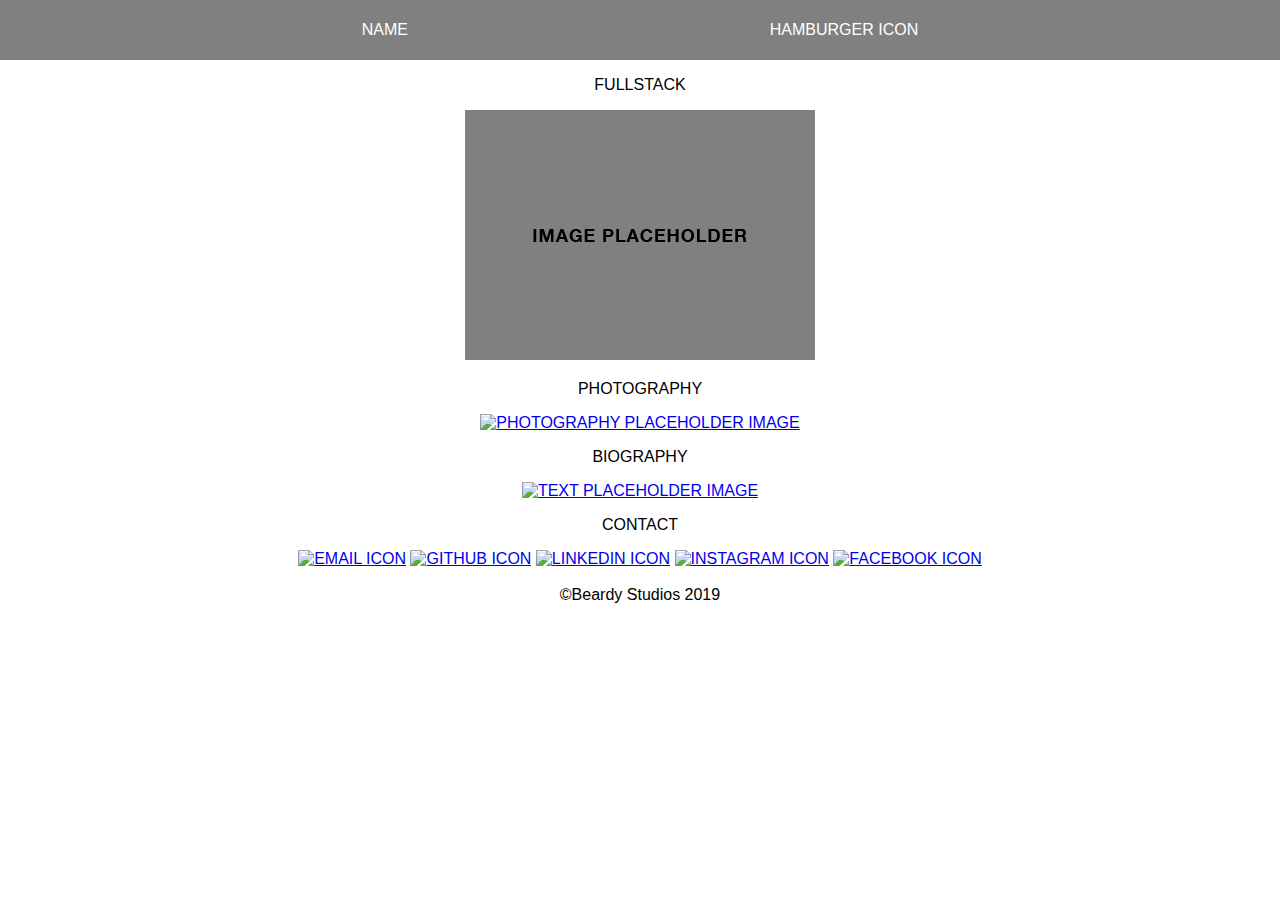
==== index.html @ abd49c4d "test index" ====
<!DOCTYPE html>
<html lang="en">
    <head>
        <title>Portfolio Wireframe</title>
        <meta charset="UTF-8">
        <meta name="viewport" content="width=device-width, inital-scale=1">
        <meta name="description" content="HTML wireframe for portolio app">
        <meta name="keywords" content="wireframe, html, portfolio">
        <link rel="stylesheet" type="text/css" href="//cdnjs.cloudflare.com/ajax/libs/normalize/6.0.0/normalize.css">
        <link rel="stylesheet" type="text/css" href="main.css">
    </head>
    <body>
        <nav role="navigation">
            <p>NAME</p>
            <p>HAMBURGER ICON</p>
            <img src="beardylogo.png" alt="beardy studios logo">
            <img src="hamburger.png" alt="hamburger menu icon">
            <ul class="navLinks">
                <li><a class="navLink1" href="fullstack.html">fullstack</a></li>
                <li><a class="navLink2" href="photography.html">photography</a></li>
                <li><a class="navLink3" href="about.html">about</a></li>
                <li><a class="navLink4" href="contact.html">contact</a></li>
            </ul>
        </nav>
        <main role="main">
            <p>fullstack</p>
            <div class="fullstackHome">
                <a href="fullstack.html"><img src="IMAGES/imgPlaceholder.jpg" alt="fullstack placeholder image"></a>
            </div>
            <p>photography</p>
            <div class="photographyHome">
                <a href="photography.html"><img src="images/imgPlaceholder.jpg" alt="photography placeholder image"></a>
            </div>
            <p>biography</p>
            <div class="aboutHome">
                <a href="about.html"><img src="images/textPlaceholder.jpg" alt="text placeholder image"></a>
            </div>
            <p>contact</p>
            <div class="contactHome">
                <a href="mailto:hello@beardystudios.com"><img src="images/email.png" alt="email icon"></a>
                <a href="github.com"><img src="images/gitHubIcon.png" alt="github icon"></a>
                <a href="linkedin.com"><img src="images/linkedInIcon.png" alt="linkedIn icon"></a>
                <a href="instagram.com/ryancarville"><img src="images/instagramIcon.png" alt="instagram icon"></a>
                <a href="facebook.com/beardystudios"><img src="images/facebookIcon.png" alt="facebook icon"></a>
            </div>
        </main>
        <br>
        <footer>©Beardy Studios 2019</footer>
    </body>
</html>
---- main.css ----
* {
    box-sizing: border-box;
    font-family: Arial, Helvetica, sans-serif;
}

body {
    width: 100%;
    margin: 0;
    display: flex;
    flex-direction: column;
    align-items: center;
}

nav {
    display: flex;
    justify-content: space-evenly;
    align-items: center;
    background-color: grey;
    height: 60px;
    width: 100%;
    color: white;
}

nav img {
    display: none;
}

.navLinks {
    display: none;
    flex-direction: row;
    list-style: none;
}

main {
    text-align: center;
    text-transform: uppercase;
    
}

main ul {
    list-style: none;
}

.demoGit {
    display: flex;
    justify-content: space-around;
    margin-right: 10%;
}

.contactHome img {
    width: 15%;
}
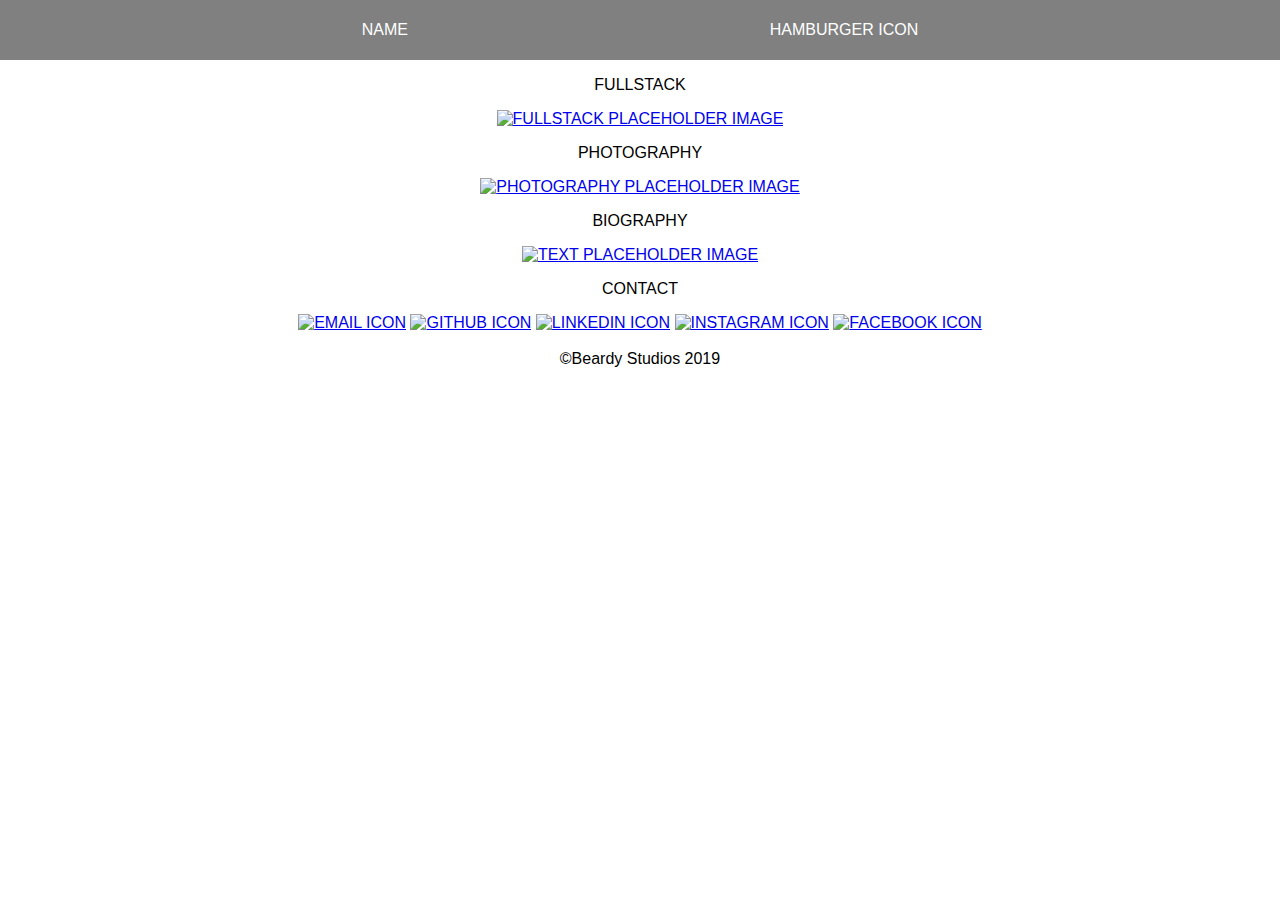
==== commit e157c2ab: "Changes images link" ====
--- a/index.html
+++ b/index.html
@@ -25,7 +25,7 @@
         <main role="main">
             <p>fullstack</p>
             <div class="fullstackHome">
-                <a href="fullstack.html"><img src="IMAGES/imgPlaceholder.jpg" alt="fullstack placeholder image"></a>
+                <a href="fullstack.html"><img src="images/imgPlaceholder.jpg" alt="fullstack placeholder image"></a>
             </div>
             <p>photography</p>
             <div class="photographyHome">
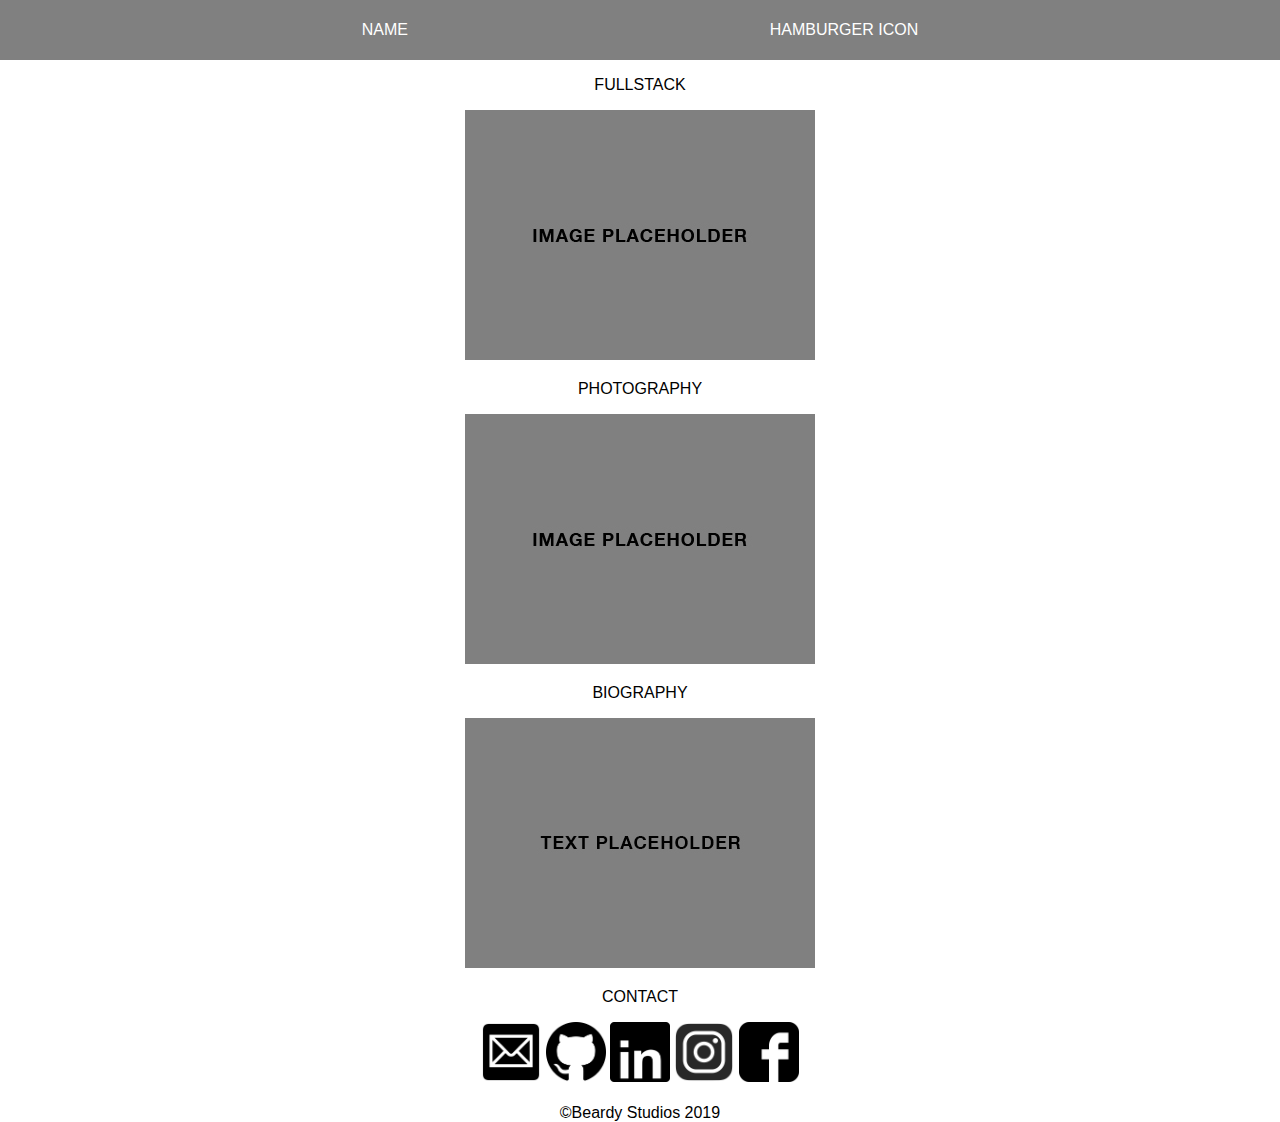
==== commit 5e447a59: "Updates css and html" ====
--- a/index.html
+++ b/index.html
@@ -24,15 +24,15 @@
         </nav>
         <main role="main">
             <p>fullstack</p>
-            <div class="fullstackHome">
+            <div class="featured">
                 <a href="fullstack.html"><img src="images/imgPlaceholder.jpg" alt="fullstack placeholder image"></a>
             </div>
             <p>photography</p>
-            <div class="photographyHome">
+            <div class="featured">
                 <a href="photography.html"><img src="images/imgPlaceholder.jpg" alt="photography placeholder image"></a>
             </div>
             <p>biography</p>
-            <div class="aboutHome">
+            <div class="featured">
                 <a href="about.html"><img src="images/textPlaceholder.jpg" alt="text placeholder image"></a>
             </div>
             <p>contact</p>
--- a/main.css
+++ b/main.css
@@ -41,12 +41,16 @@
     list-style: none;
 }
 
+.featured {
+    width: 90%;
+}
+
 .demoGit {
     display: flex;
     justify-content: space-around;
     margin-right: 10%;
 }
 
-.contactHome img {
-    width: 15%;
+.contactHome img{
+    width: 60px;
 }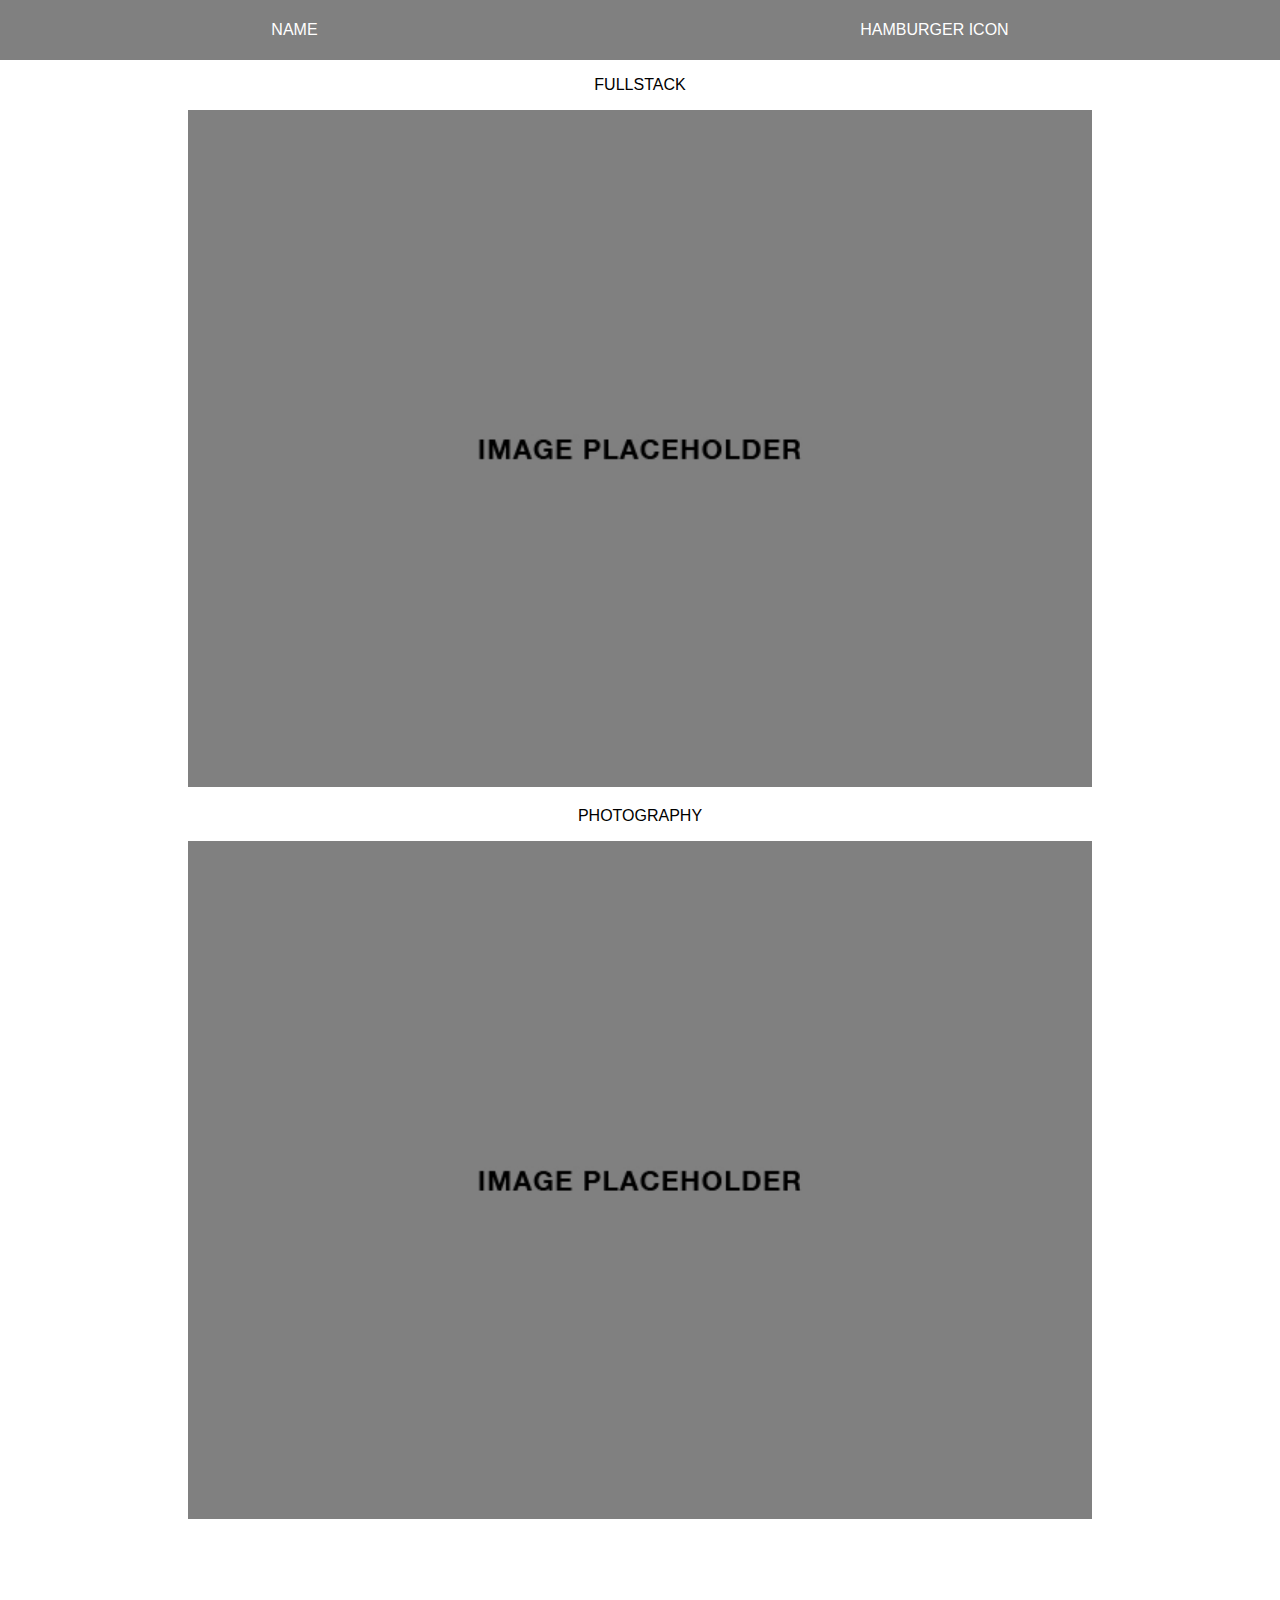
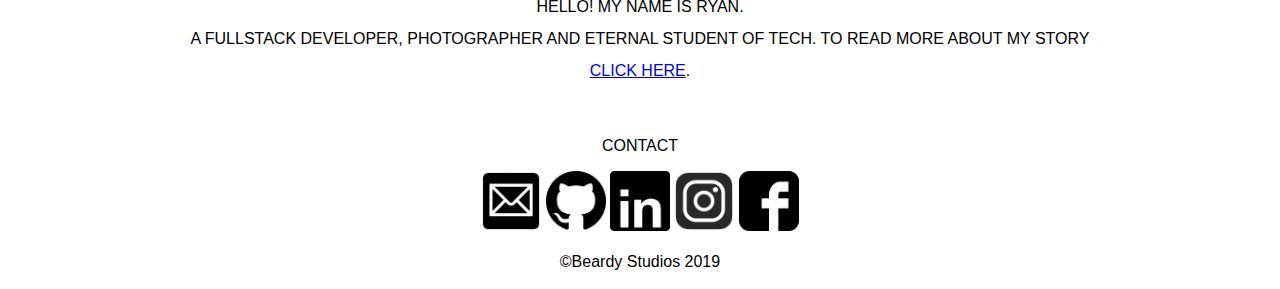
==== commit 0f9f9960: "Updates all" ====
--- a/index.html
+++ b/index.html
@@ -12,7 +12,7 @@
     <body>
         <nav role="navigation">
             <p>NAME</p>
-            <p>HAMBURGER ICON</p>
+            <p class="menu">HAMBURGER ICON</p>
             <img src="beardylogo.png" alt="beardy studios logo">
             <img src="hamburger.png" alt="hamburger menu icon">
             <ul class="navLinks">
@@ -31,9 +31,9 @@
             <div class="featured">
                 <a href="photography.html"><img src="images/imgPlaceholder.jpg" alt="photography placeholder image"></a>
             </div>
-            <p>biography</p>
+            <br>
             <div class="featured">
-                <a href="about.html"><img src="images/textPlaceholder.jpg" alt="text placeholder image"></a>
+                <p>Hello!  My name is Ryan. <br>A fullstack developer, photographer and eternal student of tech. To read more about my story <a href="about.html">click here</a>.</p>
             </div>
             <p>contact</p>
             <div class="contactHome">
@@ -46,5 +46,6 @@
         </main>
         <br>
         <footer>©Beardy Studios 2019</footer>
+        <br>
     </body>
 </html>--- a/main.css
+++ b/main.css
@@ -1,6 +1,7 @@
 * {
     box-sizing: border-box;
     font-family: Arial, Helvetica, sans-serif;
+    cursor: pointer;
 }
 
 body {
@@ -13,7 +14,7 @@
 
 nav {
     display: flex;
-    justify-content: space-evenly;
+    justify-content: space-around;
     align-items: center;
     background-color: grey;
     height: 60px;
@@ -41,8 +42,13 @@
     list-style: none;
 }
 
-.featured {
+.featured img{
     width: 90%;
+}
+
+.featured p {
+    margin: 5%;
+    line-height: 2em;
 }
 
 .demoGit {
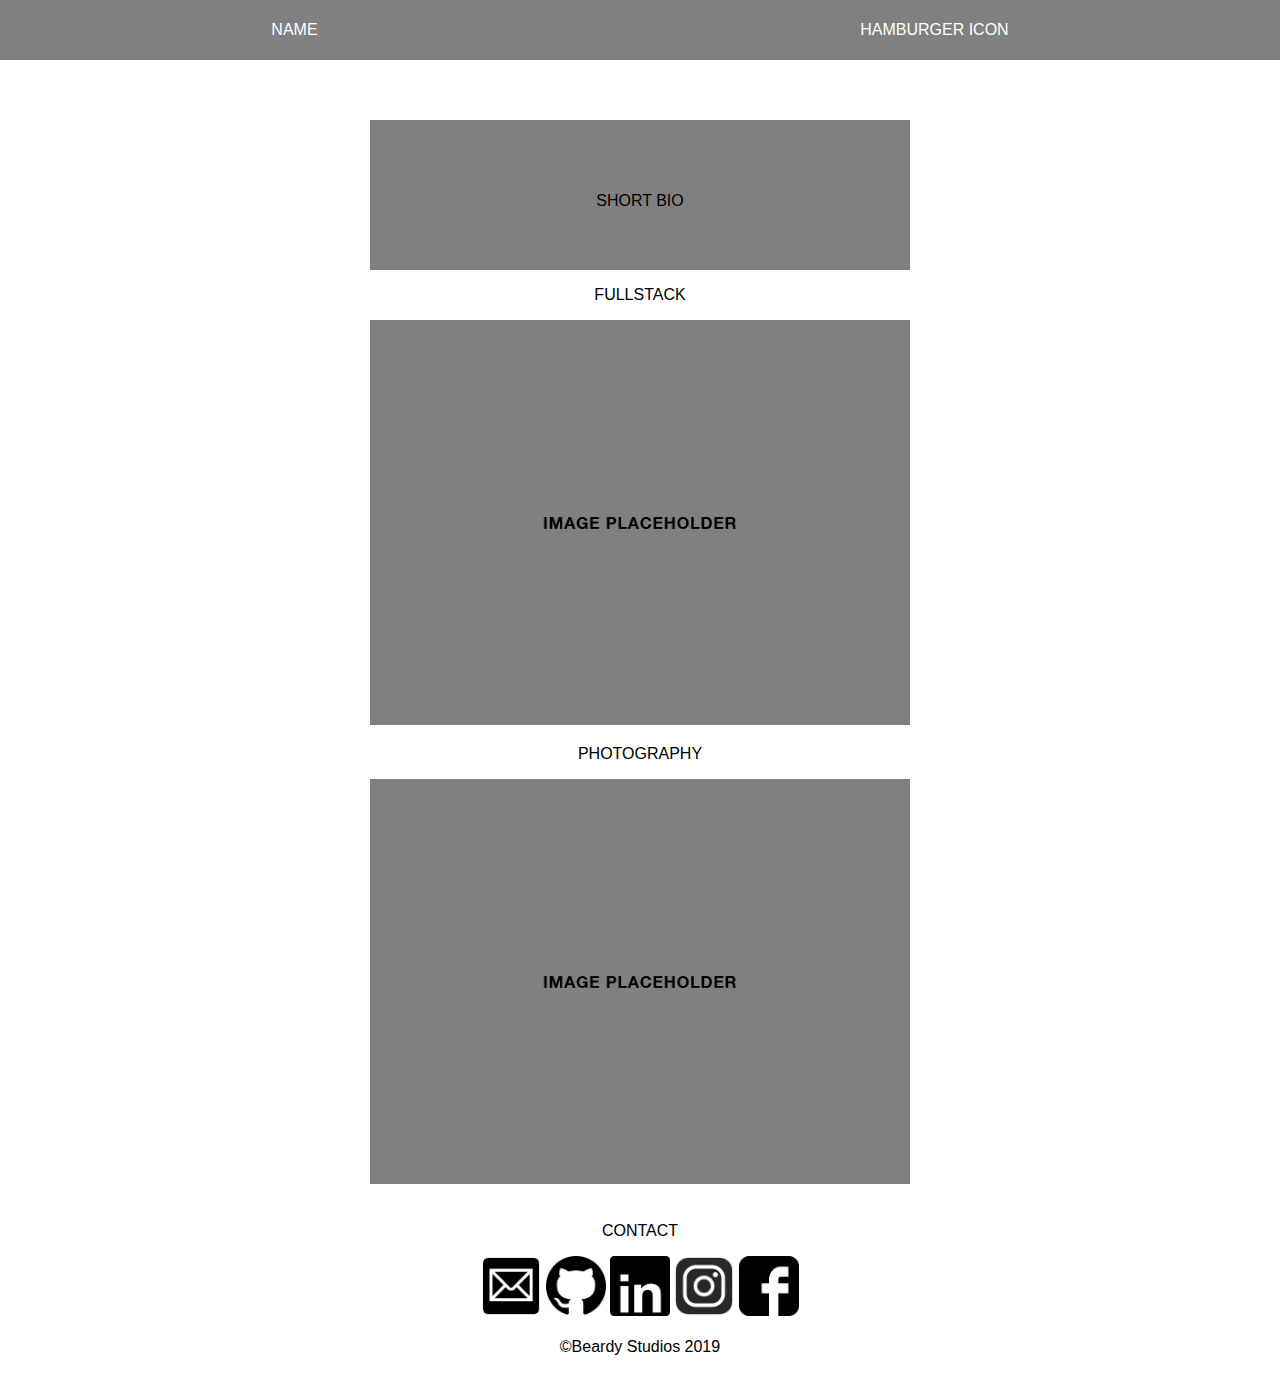
==== commit 7914c564: "Updates" ====
--- a/index.html
+++ b/index.html
@@ -23,6 +23,10 @@
             </ul>
         </nav>
         <main role="main">
+            <div class="featured" id="featuredBio">
+                <br><br><br><br>Short BIO
+            </div>
+            
             <p>fullstack</p>
             <div class="featured">
                 <a href="fullstack.html"><img src="images/imgPlaceholder.jpg" alt="fullstack placeholder image"></a>
@@ -32,9 +36,7 @@
                 <a href="photography.html"><img src="images/imgPlaceholder.jpg" alt="photography placeholder image"></a>
             </div>
             <br>
-            <div class="featured">
-                <p>Hello!  My name is Ryan. <br>A fullstack developer, photographer and eternal student of tech. To read more about my story <a href="about.html">click here</a>.</p>
-            </div>
+            
             <p>contact</p>
             <div class="contactHome">
                 <a href="mailto:hello@beardystudios.com"><img src="images/email.png" alt="email icon"></a>
--- a/main.css
+++ b/main.css
@@ -46,9 +46,13 @@
     width: 90%;
 }
 
-.featured p {
-    margin: 5%;
-    line-height: 2em;
+#featuredBio {
+    background-color: grey;
+    width: 90%;
+    height: 150px;
+    margin-top: 10%;
+    margin-left: auto;
+    margin-right: auto;
 }
 
 .demoGit {
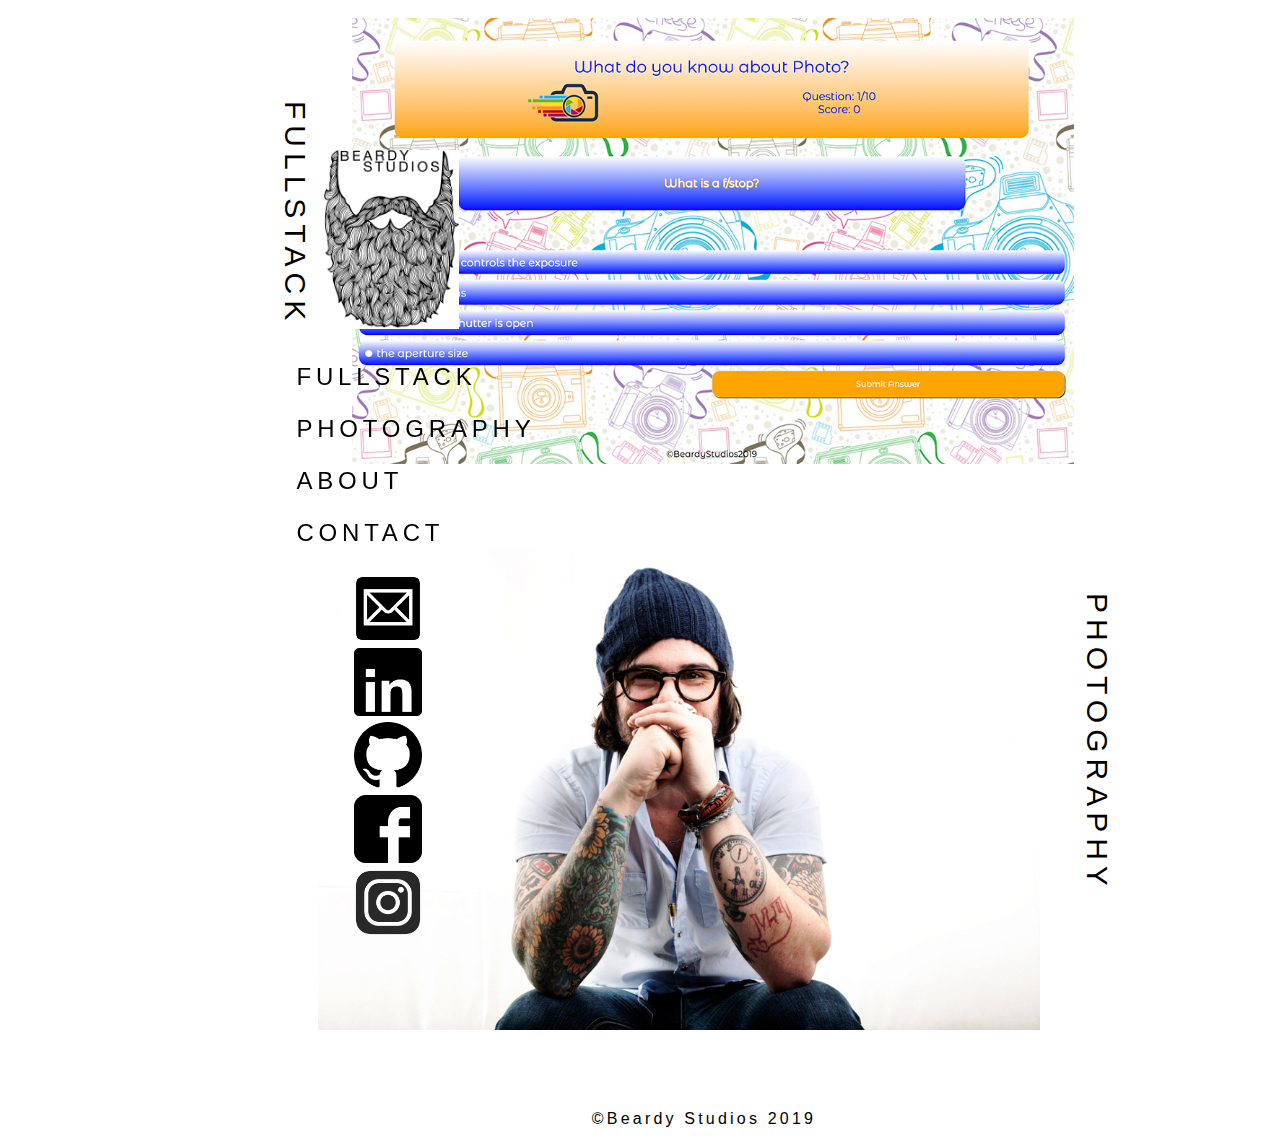
==== commit c189f856: "Updates font and color styles" ====
--- a/index.html
+++ b/index.html
@@ -3,47 +3,64 @@
     <head>
         <title>Portfolio Wireframe</title>
         <meta charset="UTF-8">
-        <meta name="viewport" content="width=device-width, inital-scale=1">
+        <meta name="viewport" content="width=device-width">
         <meta name="description" content="HTML wireframe for portolio app">
         <meta name="keywords" content="wireframe, html, portfolio">
-        <link rel="stylesheet" type="text/css" href="//cdnjs.cloudflare.com/ajax/libs/normalize/6.0.0/normalize.css">
         <link rel="stylesheet" type="text/css" href="main.css">
     </head>
     <body>
         <nav role="navigation">
-            <p>NAME</p>
-            <p class="menu">HAMBURGER ICON</p>
-            <img src="beardylogo.png" alt="beardy studios logo">
-            <img src="hamburger.png" alt="hamburger menu icon">
-            <ul class="navLinks">
-                <li><a class="navLink1" href="fullstack.html">fullstack</a></li>
-                <li><a class="navLink2" href="photography.html">photography</a></li>
-                <li><a class="navLink3" href="about.html">about</a></li>
-                <li><a class="navLink4" href="contact.html">contact</a></li>
-            </ul>
+            <div class="mobileMenu">
+                <div class="dropMenu">
+                    <button class="menubtn"><img src="images/menu.png" alt="menu icon"></button>
+                    <div class="menuContent">
+                        <a href="fullstack.html">fullstack</a>
+                        <a href="photography.html">photography</a>
+                        <a href="about.html">about</a>
+                        <a href="contact.html">contact</a>
+                    </div>
+                </div>
+                <a href="index.html">BEARDY STUDIOS</a>
+            </div>
+            
+            <div class="desktopMenu">
+                <a href="index.html"><img src="images/beardlogo.jpg"></a>
+                <ul>
+                   <li><a href="fullstack.html">fullstack</a></li> 
+                   <li><a href="photography.html">photography</a></li> 
+                   <li><a href="about.html">about</a></li> 
+                   <li><a href="contact.html">contact</a></li> 
+                </ul>
+                <div class="socialIcon">
+                <a href="mailto:hello@beardystudios.com?subject=Mail from Our Site"><img src="images/email.png" alt="email icon"></a>
+                <a href="https://www.linkedin.com/in/ryancarville/" target="_blank"><img src="images/linkedInIcon.png" alt="linkedIn icon"></a>
+                <a href="https://www.github.com" target="_blank"><img src="images/gitHubIcon.png" alt="github icon"></a>
+                <a href="https://www.facebook.com/beardystudios" target="_blank"><img src="images/facebookIcon.png" alt="facebook icon"></a>
+                <a href="https://www.instagram.com/ryancarville" target="_blank"><img src="images/instagramIcon.png" alt="instagram icon"></a>
+                </div>
+            </div>
         </nav>
         <main role="main">
             <div class="featured" id="featuredBio">
-                <br><br><br><br>Short BIO
+                <p>Fullstack developer and photography studio.<br>
+                Find out more <a href="about.html">here</a>.</p>
             </div>
-            
-            <p>fullstack</p>
-            <div class="featured">
-                <a href="fullstack.html"><img src="images/imgPlaceholder.jpg" alt="fullstack placeholder image"></a>
+            <div class="container">
+                <div class="featured">  
+                    </a><span>fullstack</span><a href="fullstack.html"><img src="images/quizAppImg.jpg">
+                </div>
+                <div class="featured">
+                        <a href="photography.html"><img src="images/photographyHomeImg.jpg"></a><span>photography</span>
+                </div>
+                
+                <br>
             </div>
-            <p>photography</p>
-            <div class="featured">
-                <a href="photography.html"><img src="images/imgPlaceholder.jpg" alt="photography placeholder image"></a>
-            </div>
-            <br>
-            
-            <p>contact</p>
             <div class="contactHome">
-                <a href="mailto:hello@beardystudios.com"><img src="images/email.png" alt="email icon"></a>
-                <a href="github.com"><img src="images/gitHubIcon.png" alt="github icon"></a>
-                <a href="linkedin.com"><img src="images/linkedInIcon.png" alt="linkedIn icon"></a>
-                <a href="instagram.com/ryancarville"><img src="images/instagramIcon.png" alt="instagram icon"></a>
-                <a href="facebook.com/beardystudios"><img src="images/facebookIcon.png" alt="facebook icon"></a>
+                <a href="mailto:hello@beardystudios.com?subject=Mail from Our Site"><img src="images/email.png" alt="email icon"></a>
+                <a href="https://www.linkedin.com/in/ryancarville/" target="_blank"><img src="images/linkedInIcon.png" alt="linkedIn icon"></a>
+                <a href="https://www.github.com" target="_blank"><img src="images/gitHubIcon.png" alt="github icon"></a>
+                <a href="https://www.facebook.com/beardystudios" target="_blank"><img src="images/facebookIcon.png" alt="facebook icon"></a>
+                <a href="https://www.instagram.com/ryancarville" target="_blank"><img src="images/instagramIcon.png" alt="instagram icon"></a>
             </div>
         </main>
         <br>
--- a/main.css
+++ b/main.css
@@ -1,7 +1,8 @@
 * {
     box-sizing: border-box;
     font-family: Arial, Helvetica, sans-serif;
-    cursor: pointer;
+    letter-spacing: .2em;
+    
 }
 
 body {
@@ -13,46 +14,102 @@
 }
 
 nav {
-    display: flex;
-    justify-content: space-around;
-    align-items: center;
-    background-color: grey;
+    width: 100%;
+}
+nav a {
+    text-transform: uppercase;
+    font-size: 24px;
+    text-decoration: none;
+    color: white;
+    cursor: pointer;
+}
+
+.mobileMenu {
+    display: flex;
+    justify-content: space-evenly;
+    align-items: center;
+    background-color: lightgrey;
     height: 60px;
     width: 100%;
     color: white;
-}
-
-nav img {
-    display: none;
-}
-
-.navLinks {
-    display: none;
-    flex-direction: row;
-    list-style: none;
-}
-
-main {
+    float: left;
+    overflow: hidden;  
+    
+}
+
+ button.menubtn {
+    background-color: lightgrey;
+    border: none;
+ }
+.menubtn img {
+    width: 50px;
+}
+
+.menubtn:hover {
+    cursor: pointer;
+}
+
+.menuContent {
+    display: none;
+    position: absolute;
+    background-color: white;
+    min-width: 300px;
+    box-shadow: 0px 8px 16px 0px rgba(0,0,0,0.2);
+    z-index: 1;
+    
+}
+
+.menuContent a {
+    color: black;
+    padding: 12px;
+    text-decoration: none;
+    display: block;
     text-align: center;
     text-transform: uppercase;
-    
-}
-
-main ul {
-    list-style: none;
+    cursor: pointer;
+    font-size: 16px;
+}
+
+.menuContent a:hover {
+    background-color: grey;
+}
+
+.mobileMenu:hover .menuContent {
+    display: block;
+}
+
+.desktopMenu {
+    display: none;
+}
+
+main {
+    
+    text-align: center;
+    text-transform: uppercase;
+    
+}
+
+#featuredBio {
+    margin: 5%;
+    line-height: 1.5em;
+    border-bottom: 3px solid black;
 }
 
 .featured img{
     width: 90%;
-}
-
-#featuredBio {
-    background-color: grey;
+    margin-top: 0%;
+}
+
+.featured:hover {
+    opacity: .5;
+    
+}
+
+.fullstackProject{
+    line-height: 1.5em;
+}
+.fullstackProject img{
     width: 90%;
-    height: 150px;
-    margin-top: 10%;
-    margin-left: auto;
-    margin-right: auto;
 }
 
 .demoGit {
@@ -63,4 +120,115 @@
 
 .contactHome img{
     width: 60px;
+    cursor: pointer;
+}
+
+@media screen and (min-width: 800px){
+.mobileMenu {
+    display: none;
+}
+
+nav {
+    display: inline-block;
+    position: fixed;
+    margin-left: -40%;
+    height: 100%;
+    width: 300px;
+    color: black;
+}
+
+.desktopMenu{
+    display: flex;
+    flex-direction: column;
+    justify-content: center;
+    align-items: center;
+    margin-top: 50%;
+}
+
+.desktopMenu img {
+    width: 45%;
+    margin-left: 30%;
+}
+
+.desktopMenu li{
+    list-style: none;
+    padding: 5%;
+}
+
+.desktopMenu li:hover{
+    opacity: .5;
+}
+
+.desktopMenu a {
+    color: black;
+}
+
+.socialIcon {
+    width: 50%;
+}
+
+.container {
+    width: 80%;
+    display: flex;
+    flex-direction: column;
+    align-items: center;
+    margin-left: 15%;
+    margin-top: -2%;
+    padding: 0;
+}
+
+
+
+.container img{
+    width: 90%;
+    padding: 40px;
+}
+
+.featured span{
+    writing-mode: vertical-rl;
+    text-orientation: mixed;
+    font-size: 30px;
+    margin-bottom: 20%;
+    
+}
+
+
+.fullstackProject {
+    margin-top: 5%;
+}
+
+.fullstackProject img {
+    border: 10px solid black;
+    
+}
+
+.fullstackProject span{
+    font-size: 20px;
+    margin-top: 2%;  
+}
+
+.demoGit {
+    width: 50%;
+    display: flex;
+    justify-content: space-around;
+    margin-left: 25%;
+    
+}
+
+#featuredBio {
+    display: none;
+}
+
+.contactHome {
+  display: none;
+}
+
+footer {
+    margin-top: 0%;
+    margin-left: 10%;
+}
+
+.fullstackProject img{
+    width: 50%;
+}
 }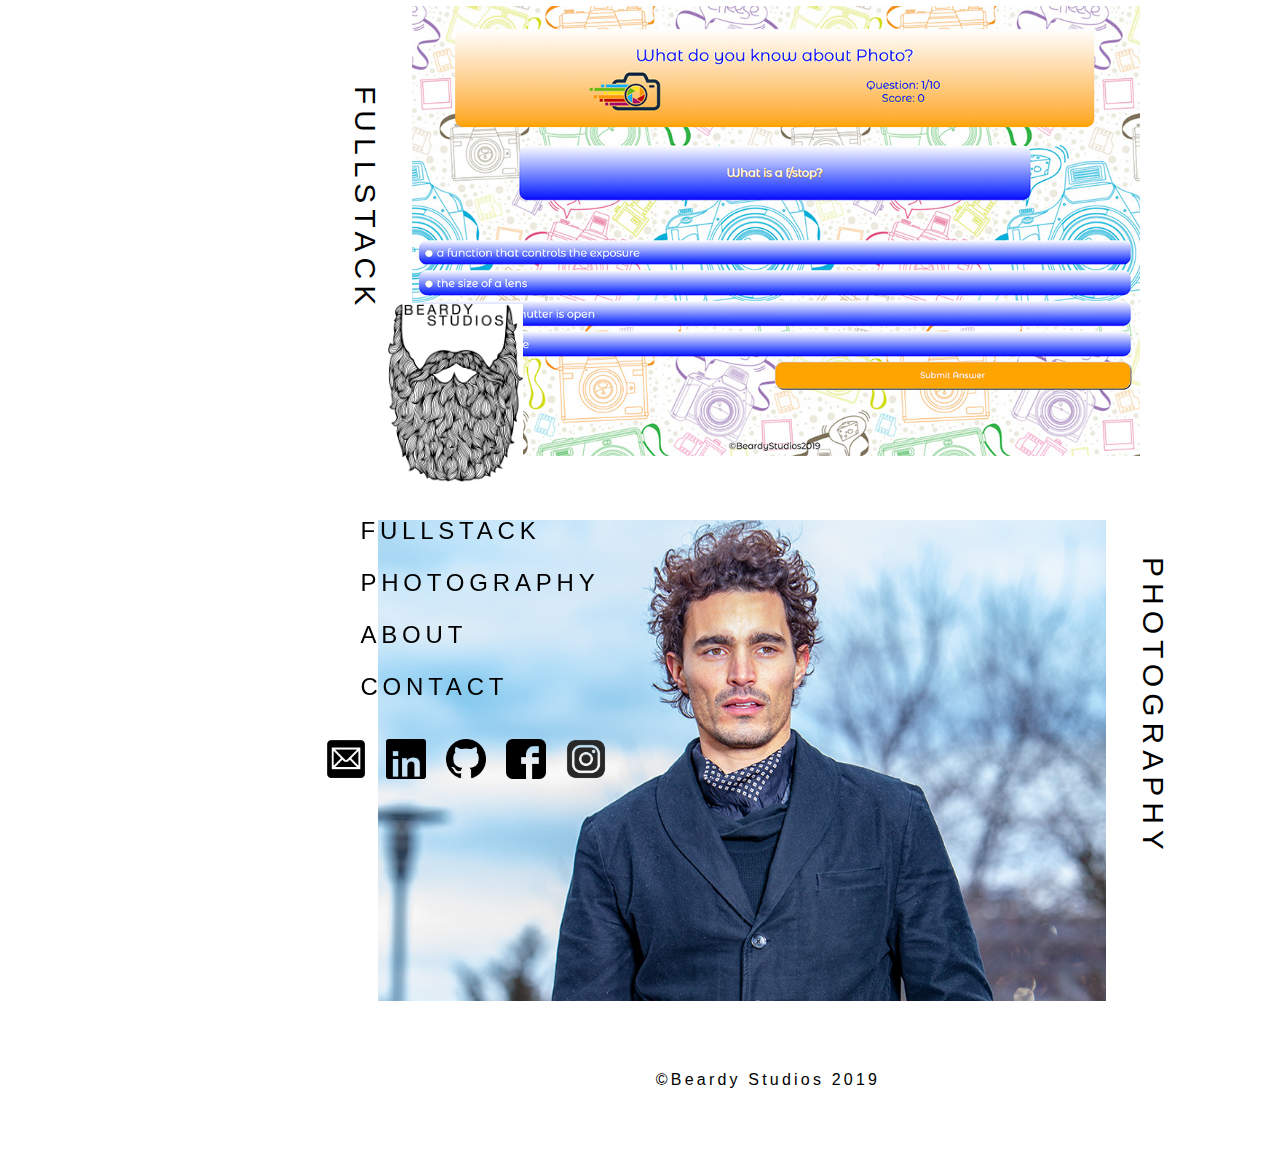
==== commit a0f508c7: "Initial commit for full site" ====
--- a/index.html
+++ b/index.html
@@ -14,22 +14,23 @@
                 <div class="dropMenu">
                     <button class="menubtn"><img src="images/menu.png" alt="menu icon"></button>
                     <div class="menuContent">
-                        <a href="fullstack.html">fullstack</a>
-                        <a href="photography.html">photography</a>
-                        <a href="about.html">about</a>
-                        <a href="contact.html">contact</a>
+                        <a class="jsHomeLink">home</a>
+                        <a class="jsFullstackLink">fullstack</a>
+                        <a class="jsPhotographyLink">photography</a>
+                        <a class="jsAboutLink">about</a>
+                        <a class="jsContactLink">contact</a>
                     </div>
                 </div>
-                <a href="index.html">BEARDY STUDIOS</a>
+                <a>BEARDY STUDIOS</a>
             </div>
             
             <div class="desktopMenu">
-                <a href="index.html"><img src="images/beardlogo.jpg"></a>
+                <a class="jsHomeLink"><img src="images/beardlogo.jpg"></a>
                 <ul>
-                   <li><a href="fullstack.html">fullstack</a></li> 
-                   <li><a href="photography.html">photography</a></li> 
-                   <li><a href="about.html">about</a></li> 
-                   <li><a href="contact.html">contact</a></li> 
+                   <li><a class="jsFullstackLink">fullstack</a></li> 
+                   <li><a class="jsPhotographyLink">photography</a></li> 
+                   <li><a class="jsAboutLink">about</a></li> 
+                   <li><a class="jsContactLink">contact</a></li> 
                 </ul>
                 <div class="socialIcon">
                 <a href="mailto:hello@beardystudios.com?subject=Mail from Our Site"><img src="images/email.png" alt="email icon"></a>
@@ -40,7 +41,7 @@
                 </div>
             </div>
         </nav>
-        <main role="main">
+        <main id="main">
             <div class="featured" id="featuredBio">
                 <p>Fullstack developer and photography studio.<br>
                 Find out more <a href="about.html">here</a>.</p>
@@ -66,5 +67,7 @@
         <br>
         <footer>©Beardy Studios 2019</footer>
         <br>
+        <script src="https://ajax.googleapis.com/ajax/libs/jquery/3.2.1/jquery.min.js"></script>
+        <script src="main.js"></script>
     </body>
 </html>--- a/main.css
+++ b/main.css
@@ -55,8 +55,6 @@
     background-color: white;
     min-width: 300px;
     box-shadow: 0px 8px 16px 0px rgba(0,0,0,0.2);
-    z-index: 1;
-    
 }
 
 .menuContent a {
@@ -78,12 +76,14 @@
     display: block;
 }
 
+
+
+
 .desktopMenu {
     display: none;
 }
 
 main {
-    
     text-align: center;
     text-transform: uppercase;
     
@@ -95,9 +95,27 @@
     border-bottom: 3px solid black;
 }
 
+.bioText {
+    width: 90%;
+    display: flex;
+    flex-direction: column-reverse;
+    margin-left: 5%;
+    text-align: left;
+    margin-top: 5%;
+    line-height: 1.5em;
+}
+
+.bioText img {
+    height: 50%;
+    width: 50%;
+    margin-right: auto;
+    margin-left: auto;
+}
+
 .featured img{
     width: 90%;
     margin-top: 0%;
+    padding: 5px;
 }
 
 .featured:hover {
@@ -106,6 +124,7 @@
 }
 
 .fullstackProject{
+    margin-top: 5%;
     line-height: 1.5em;
 }
 .fullstackProject img{
@@ -116,6 +135,29 @@
     display: flex;
     justify-content: space-around;
     margin-right: 10%;
+}
+
+.contactForm {
+    
+    margin-top: 5%;
+    width: 350px;
+    height: 50%;
+    line-height: 2em;
+    border: none;
+}
+
+.inputBox {
+    width: 300px;
+    height: 30px;
+    padding: 10px;
+    text-transform: uppercase;
+    border: 2px solid grey;
+}
+
+textarea {
+    border: 2px solid grey;
+    padding: 10px;
+    text-transform: uppercase;
 }
 
 .contactHome img{
@@ -123,8 +165,16 @@
     cursor: pointer;
 }
 
+
+
+
+
 @media screen and (min-width: 800px){
-.mobileMenu {
+body {
+    margin: 5%;
+}
+
+    .mobileMenu {
     display: none;
 }
 
@@ -142,7 +192,8 @@
     flex-direction: column;
     justify-content: center;
     align-items: center;
-    margin-top: 50%;
+    margin-top: 80%;
+    
 }
 
 .desktopMenu img {
@@ -164,7 +215,14 @@
 }
 
 .socialIcon {
-    width: 50%;
+    display: flex;
+    justify-content: space-between;
+    align-items: center;
+}
+
+.socialIcon img{
+    width: 60px;
+    padding:10px;
 }
 
 .container {
@@ -173,15 +231,14 @@
     flex-direction: column;
     align-items: center;
     margin-left: 15%;
-    margin-top: -2%;
+    margin-top: -8%;
     padding: 0;
 }
-
 
 
 .container img{
     width: 90%;
-    padding: 40px;
+    padding: 30px;
 }
 
 .featured span{
@@ -219,6 +276,47 @@
     display: none;
 }
 
+.bioText {
+    width: 40%;
+    display: flex;
+    flex-direction: row;
+    text-align: left;
+    margin-left: 25%;
+    margin-top: 12%;
+    line-height: 1.5em;
+    
+}
+
+.bioText img {
+    height: 40%;
+    width: 40%;
+    margin-right: -50%;
+    margin-left: 5%;
+}
+
+.contactForm {
+    display: block;
+    margin-top: 25%;
+    width: 50%;
+    height: 50%;
+    line-height: 2.5em;
+}
+
+.inputBox {
+    width: 300px;
+    height: 30px;
+    padding: 10px;
+    text-transform: uppercase;
+    border: 2px solid grey;
+}
+
+textarea {
+    width: 600px;
+    border: 2px solid grey;
+    padding: 10px;
+    text-transform: uppercase;
+}
+
 .contactHome {
   display: none;
 }
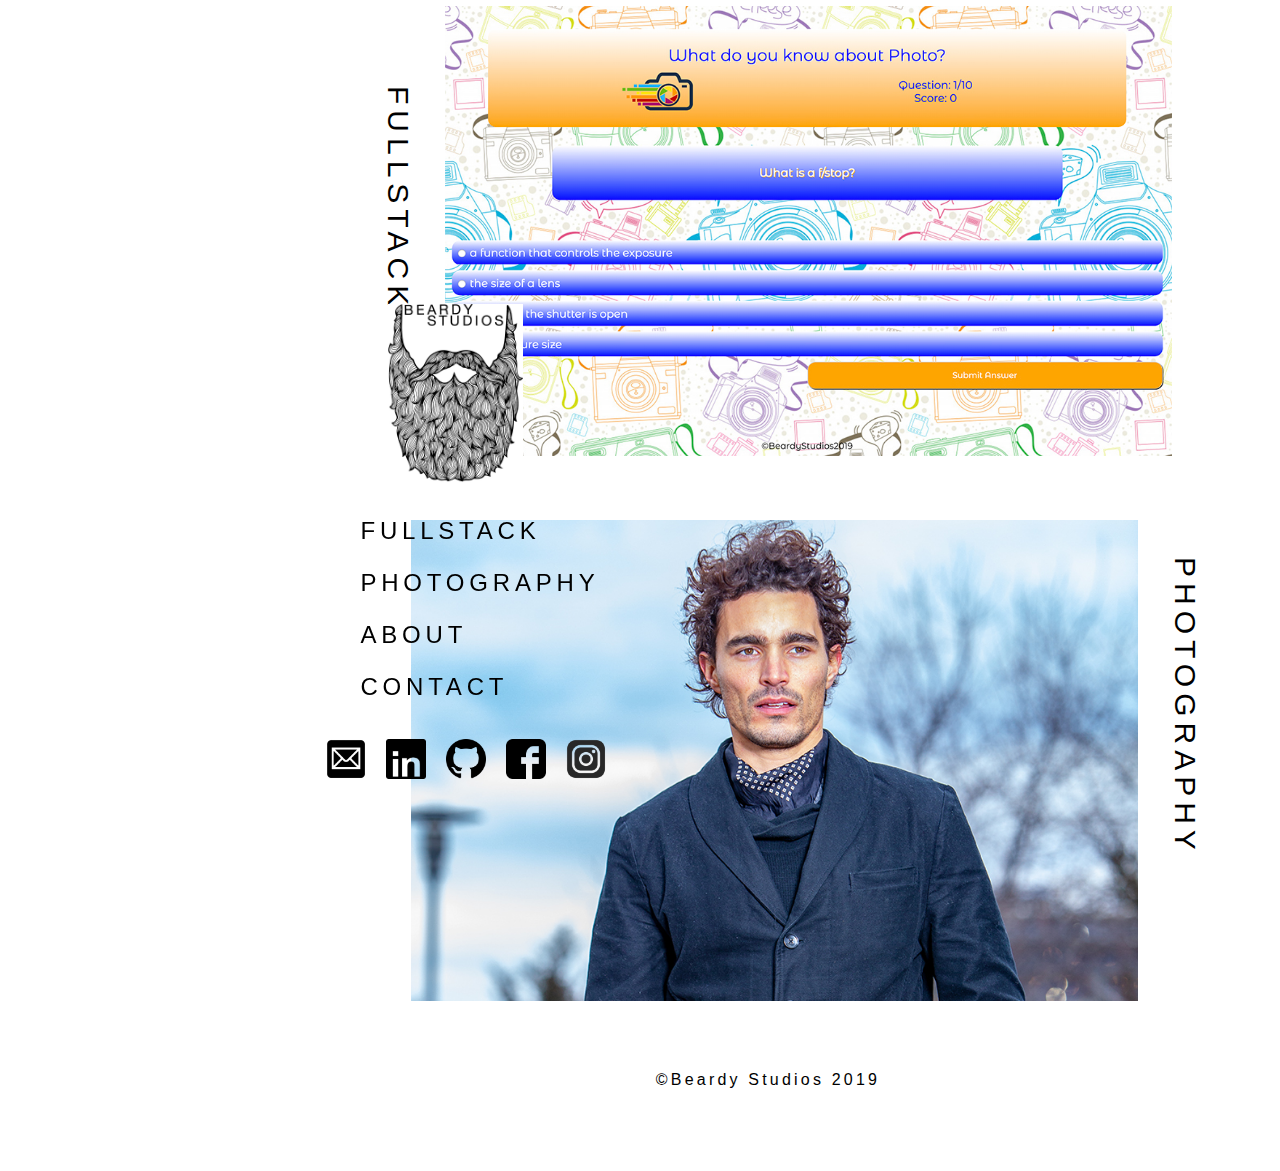
==== commit 5148b08e: "Updated html and js" ====
--- a/index.html
+++ b/index.html
@@ -48,10 +48,10 @@
             </div>
             <div class="container">
                 <div class="featured">  
-                    </a><span>fullstack</span><a href="fullstack.html"><img src="images/quizAppImg.jpg">
+                    </a><span>fullstack</span><a class="jsFullstackLink"><img src="images/quizAppImg.jpg">
                 </div>
                 <div class="featured">
-                        <a href="photography.html"><img src="images/photographyHomeImg.jpg"></a><span>photography</span>
+                        <a class="jsPhotographyLink"><img src="images/photographyHomeImg.jpg"></a><span>photography</span>
                 </div>
                 
                 <br>
--- a/main.css
+++ b/main.css
@@ -16,6 +16,7 @@
 nav {
     width: 100%;
 }
+
 nav a {
     text-transform: uppercase;
     font-size: 24px;
@@ -34,13 +35,13 @@
     color: white;
     float: left;
     overflow: hidden;  
-    
 }
 
  button.menubtn {
     background-color: lightgrey;
     border: none;
  }
+
 .menubtn img {
     width: 50px;
 }
@@ -76,17 +77,13 @@
     display: block;
 }
 
-
-
-
 .desktopMenu {
     display: none;
 }
 
 main {
     text-align: center;
-    text-transform: uppercase;
-    
+    text-transform: uppercase; 
 }
 
 #featuredBio {
@@ -165,16 +162,12 @@
     cursor: pointer;
 }
 
-
-
-
-
 @media screen and (min-width: 800px){
 body {
     margin: 5%;
 }
 
-    .mobileMenu {
+.mobileMenu {
     display: none;
 }
 
@@ -193,7 +186,6 @@
     justify-content: center;
     align-items: center;
     margin-top: 80%;
-    
 }
 
 .desktopMenu img {
@@ -230,11 +222,10 @@
     display: flex;
     flex-direction: column;
     align-items: center;
-    margin-left: 15%;
+    margin-left: 18%;
     margin-top: -8%;
     padding: 0;
 }
-
 
 .container img{
     width: 90%;
@@ -246,9 +237,7 @@
     text-orientation: mixed;
     font-size: 30px;
     margin-bottom: 20%;
-    
-}
-
+}
 
 .fullstackProject {
     margin-top: 5%;
@@ -256,7 +245,6 @@
 
 .fullstackProject img {
     border: 10px solid black;
-    
 }
 
 .fullstackProject span{
@@ -269,7 +257,6 @@
     display: flex;
     justify-content: space-around;
     margin-left: 25%;
-    
 }
 
 #featuredBio {
@@ -284,7 +271,6 @@
     margin-left: 25%;
     margin-top: 12%;
     line-height: 1.5em;
-    
 }
 
 .bioText img {
@@ -297,6 +283,7 @@
 .contactForm {
     display: block;
     margin-top: 25%;
+    margin-left:13%;
     width: 50%;
     height: 50%;
     line-height: 2.5em;
